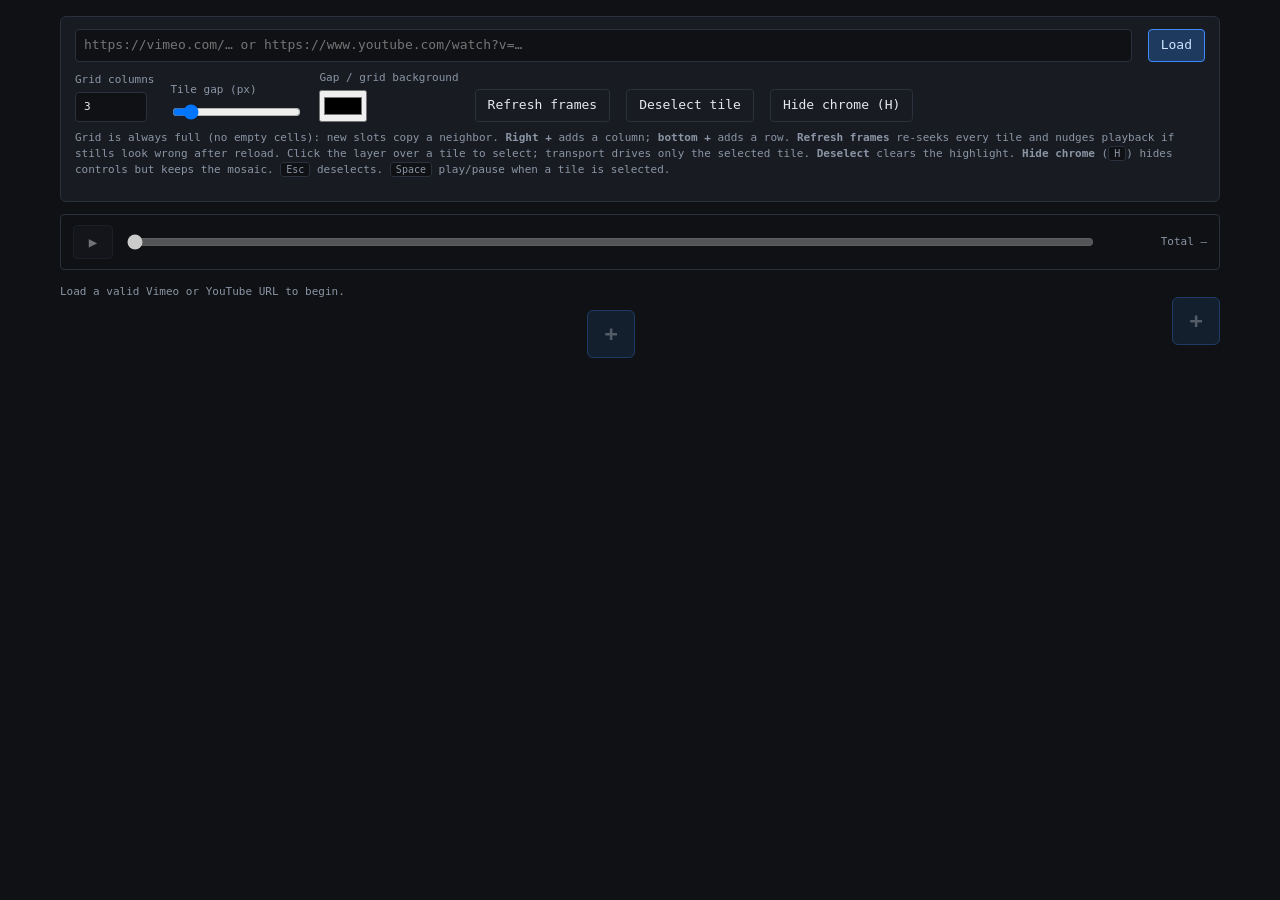
==== mosaic-tool/player.html @ 5d93b3b6 "first commit" ====
<!DOCTYPE html>
<html lang="en">
  <head>
    <meta charset="utf-8" />
    <meta name="viewport" content="width=device-width, initial-scale=1" />
    <title>Video mosaic player</title>
    <link rel="stylesheet" href="styles.css" />
  </head>
  <body>
    <div class="app player-app">
      <section class="chrome">
        <div class="row row-url">
          <input
            type="text"
            id="video-url"
            placeholder="https://vimeo.com/… or https://www.youtube.com/watch?v=…"
          />
          <button type="button" id="load-video" class="primary">Load</button>
        </div>
        <div class="row">
          <label>
            Grid columns
            <input type="number" id="grid-cols" min="1" max="12" value="3" />
          </label>
          <label>
            Tile gap (px)
            <input type="range" id="grid-gap" min="0" max="64" value="6" />
          </label>
          <label>
            Gap / grid background
            <input type="color" id="grid-bg" value="#000000" />
          </label>
          <button type="button" id="refresh-frames">Refresh frames</button>
          <button type="button" id="deselect-tile">Deselect tile</button>
          <button type="button" id="toggle-chrome">Hide chrome (H)</button>
        </div>
        <p class="hint">
          Grid is always full (no empty cells): new slots copy a neighbor. <strong>Right +</strong> adds a
          column; <strong>bottom +</strong> adds a row. <strong>Refresh frames</strong> re-seeks every tile
          and nudges playback if stills look wrong after reload. Click the layer over a tile to select;
          transport drives only the selected tile. <strong>Deselect</strong> clears the highlight.
          <strong>Hide chrome</strong> (<kbd>H</kbd>) hides controls but keeps the mosaic. <kbd>Esc</kbd>
          deselects. <kbd>Space</kbd> play/pause when a tile is selected.
        </p>
      </section>

      <!-- Not .chrome: mosaic stays visible when chrome is hidden -->
      <section class="player-stage">
        <div class="chrome">
          <div class="external-transport" id="transport">
            <button type="button" id="play-pause" class="transport-play" disabled aria-label="Play">▶</button>
            <input type="range" id="seek-bar" min="0" max="0" step="0.1" value="0" disabled />
            <span class="transport-time" id="time-label">Total —</span>
          </div>
        </div>

        <div class="grid-plus-row">
          <div class="grid-plus-col">
            <div id="mosaic-host" class="mosaic-wrap player-mosaic-host"></div>
            <div class="plus-under-wrap chrome">
              <button type="button" class="plus-tile" id="plus-bottom" title="Add row (tiles copy row above)">
                +
              </button>
            </div>
          </div>
          <button
            type="button"
            class="plus-tile plus-tile-side chrome"
            id="plus-right"
            title="Add column (tiles copy right neighbor per row)"
          >
            +
          </button>
        </div>
      </section>
    </div>

    <button type="button" class="floating-show" id="show-ui-float">Show UI</button>

    <script src="player.js"></script>
  </body>
</html>
---- mosaic-tool/styles.css ----
:root {
  --bg: #0f1114;
  --surface: #181c22;
  --border: #2a313c;
  --text: #e6e9ef;
  --muted: #8b95a5;
  --accent: #3d8bfd;
  --danger: #e85d5d;
  font-family: "SF Mono", ui-monospace, monospace;
  font-size: 13px;
}

* {
  box-sizing: border-box;
}

body {
  margin: 0;
  background: var(--bg);
  color: var(--text);
  line-height: 1.45;
}

body.ui-hidden .chrome {
  display: none !important;
}

body.ui-hidden {
  padding: 0;
}

body.ui-hidden .mosaic-wrap {
  max-width: none;
  margin: 0;
  padding: 8px;
}

/* player.html: keep mosaic full-bleed when panels are hidden */
body.ui-hidden .player-app {
  max-width: none;
  margin: 0;
  padding: 8px;
}

body.ui-hidden .player-stage {
  margin: 0;
}

.app {
  max-width: 1100px;
  margin: 0 auto;
  padding: 16px 20px 48px;
}

h1 {
  font-size: 15px;
  font-weight: 600;
  margin: 0 0 12px;
  letter-spacing: 0.02em;
}

h2 {
  font-size: 12px;
  font-weight: 600;
  text-transform: uppercase;
  letter-spacing: 0.06em;
  color: var(--muted);
  margin: 20px 0 8px;
}

section.chrome {
  border: 1px solid var(--border);
  background: var(--surface);
  border-radius: 6px;
  padding: 12px 14px;
  margin-bottom: 12px;
}

.row {
  display: flex;
  flex-wrap: wrap;
  gap: 10px 16px;
  align-items: flex-end;
  margin-bottom: 8px;
}

.row:last-child {
  margin-bottom: 0;
}

label {
  display: flex;
  flex-direction: column;
  gap: 4px;
  color: var(--muted);
  font-size: 11px;
}

input[type="text"],
input[type="number"],
select,
textarea {
  background: var(--bg);
  border: 1px solid var(--border);
  color: var(--text);
  padding: 6px 8px;
  border-radius: 4px;
  min-width: 0;
  font: inherit;
}

textarea {
  width: 100%;
  min-height: 52px;
  resize: vertical;
}

input[type="number"] {
  width: 72px;
}

button {
  font: inherit;
  cursor: pointer;
  border: 1px solid var(--border);
  background: var(--surface);
  color: var(--text);
  padding: 6px 12px;
  border-radius: 4px;
}

button.primary {
  background: #1e3a5f;
  border-color: var(--accent);
  color: #cfe4ff;
}

button.danger {
  border-color: #5c2a2a;
  color: #ffb4b4;
}

button:disabled {
  opacity: 0.45;
  cursor: not-allowed;
}

.hint {
  font-size: 11px;
  color: var(--muted);
  margin-top: 6px;
}

.moments-table {
  width: 100%;
  border-collapse: collapse;
  font-size: 12px;
}

.moments-table th,
.moments-table td {
  border: 1px solid var(--border);
  padding: 6px 8px;
  text-align: left;
}

.moments-table th {
  background: var(--bg);
  color: var(--muted);
  font-weight: 600;
}

.moments-table input[type="text"] {
  width: 100%;
}

.moments-table button {
  padding: 4px 8px;
  font-size: 11px;
}

.preview-box {
  position: relative;
  width: 100%;
  max-width: 640px;
  aspect-ratio: 16 / 9;
  background: #000;
  border: 1px solid var(--border);
  border-radius: 4px;
  overflow: hidden;
}

.preview-box iframe {
  width: 100%;
  height: 100%;
  border: 0;
  display: block;
}

.mosaic-wrap {
  margin-top: 16px;
}

.mosaic-grid {
  display: grid;
  gap: 6px;
  width: 100%;
  max-width: 100%;
  background: #000;
  border: 1px solid var(--border);
  border-radius: 4px;
  /* visible: Vimeo/YouTube playbars sit at bottom edge and can be clipped if hidden */
  overflow: visible;
}

.mosaic-cell {
  position: relative;
  aspect-ratio: 16 / 9;
  background: #111;
  /* Small iframes often hide scrubber; keep a floor so controls stay usable */
  min-height: 168px;
  min-width: 0;
}

.mosaic-cell iframe {
  position: absolute;
  inset: 0;
  width: 100%;
  height: 100%;
  border: 0;
}

.floating-show {
  display: none;
  position: fixed;
  bottom: 12px;
  right: 12px;
  z-index: 99999;
  padding: 8px 12px;
  font-size: 11px;
  opacity: 0.35;
}

body.ui-hidden .floating-show {
  display: block;
}

.floating-show:hover {
  opacity: 1;
}

kbd {
  font: inherit;
  font-size: 10px;
  padding: 1px 5px;
  border: 1px solid var(--border);
  border-radius: 3px;
  background: var(--bg);
}

/* --- player.html layout --- */

.player-app {
  max-width: 1200px;
}

.row-url {
  align-items: center;
}

.row-url #video-url {
  flex: 1;
  min-width: 320px;
}

.external-transport {
  display: flex;
  align-items: center;
  gap: 12px;
  padding: 10px 12px;
  margin-bottom: 14px;
  background: var(--bg);
  border: 1px solid var(--border);
  border-radius: 4px;
}

.transport-play {
  flex: 0 0 auto;
  min-width: 40px;
  font-size: 14px;
}

.external-transport input[type="range"] {
  flex: 1;
  min-width: 80px;
  accent-color: var(--accent);
}

.transport-time {
  flex: 0 0 auto;
  font-variant-numeric: tabular-nums;
  color: var(--muted);
  font-size: 11px;
  min-width: 9em;
  text-align: right;
}

.grid-plus-row {
  display: flex;
  flex-direction: row;
  align-items: stretch;
  gap: 10px;
}

.grid-plus-col {
  flex: 1;
  min-width: 0;
  display: flex;
  flex-direction: column;
  align-items: stretch;
  gap: 10px;
}

.plus-under-wrap {
  display: flex;
  justify-content: center;
}

.plus-tile {
  width: 48px;
  min-height: 48px;
  padding: 0;
  font-size: 22px;
  line-height: 1;
  font-weight: 600;
  border-radius: 6px;
  border-color: var(--accent);
  color: #cfe4ff;
  background: #1e3a5f;
  align-self: center;
}

.plus-tile-side {
  flex: 0 0 48px;
  width: 48px;
  min-width: 48px;
  align-self: center;
}

.plus-tile:disabled {
  opacity: 0.35;
}

.player-mosaic-host {
  margin-top: 0;
}

.player-stage {
  margin-top: 4px;
}

input[type="color"]#grid-bg {
  width: 48px;
  height: 32px;
  padding: 2px;
  cursor: pointer;
}

/* player.html: clip video; selection drawn on hit layer above iframe */
.player-app .mosaic-cell {
  overflow: hidden;
}

.player-app .mosaic-cell-hit.mosaic-cell-hit--selected {
  outline: none;
  box-shadow: inset 0 0 0 4px var(--accent);
  z-index: 6;
}

/* player.html: iframes steal clicks; hit layer receives selection */
.player-app .mosaic-cell-hit {
  position: absolute;
  inset: 0;
  z-index: 5;
  cursor: pointer;
  background: transparent;
}

.player-app .tile-current-time {
  position: absolute;
  left: 8px;
  bottom: 8px;
  display: none;
  pointer-events: none;
  background: rgba(0, 0, 0, 0.65);
  border: 1px solid rgba(255, 255, 255, 0.2);
  border-radius: 4px;
  padding: 2px 6px;
  font-size: 11px;
  line-height: 1.2;
  color: #fff;
  font-variant-numeric: tabular-nums;
}

.player-app .mosaic-cell-hit--selected .tile-current-time {
  display: block;
}
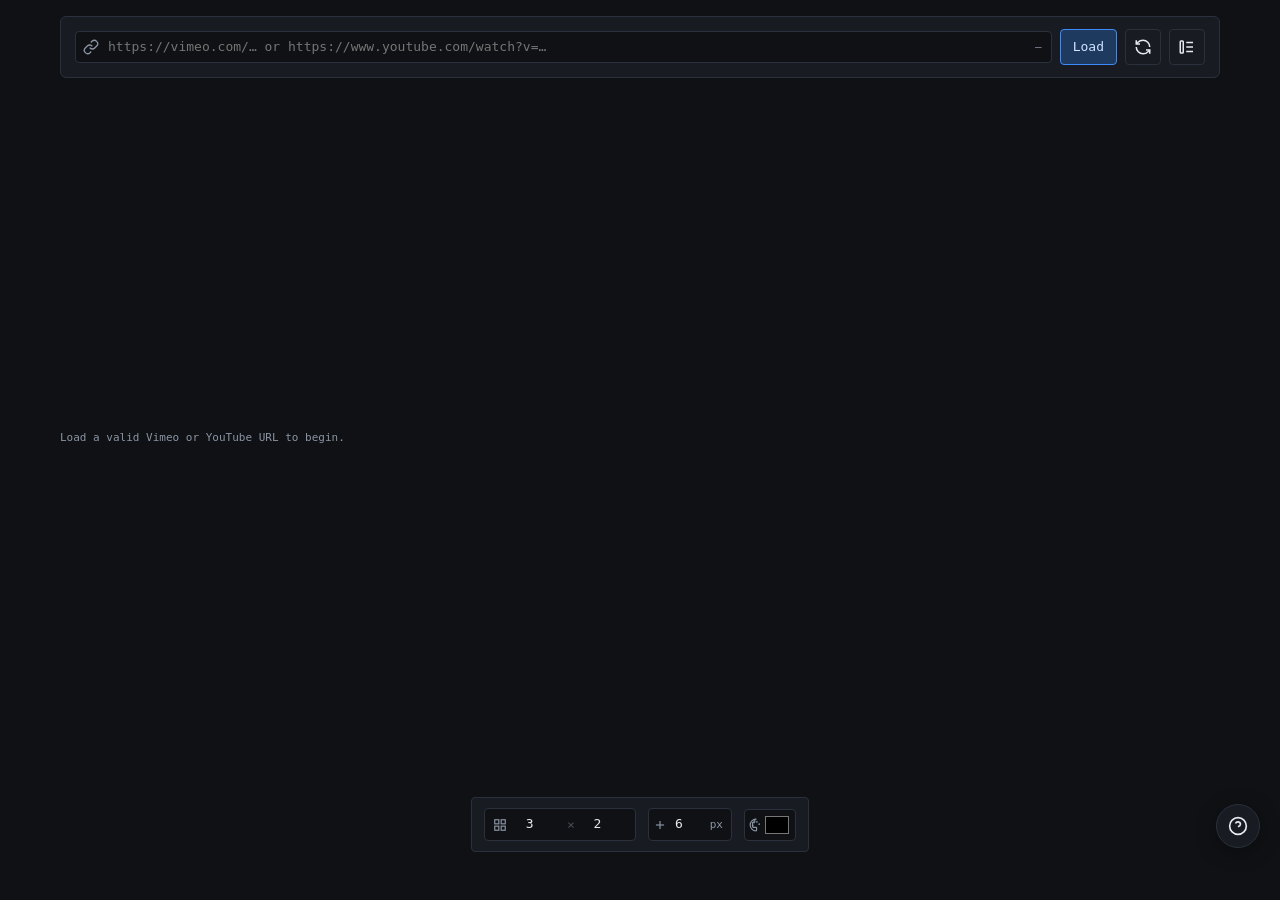
==== commit 7f160b44: "Enhance player interface with improved URL input and grid configuration. Added icons for buttons, in" ====
--- a/mosaic-tool/player.html
+++ b/mosaic-tool/player.html
@@ -3,6 +3,7 @@
   <head>
     <meta charset="utf-8" />
     <meta name="viewport" content="width=device-width, initial-scale=1" />
+    <link rel="icon" href="vimeo-grid-favicon.png" type="image/png" />
     <title>Video mosaic player</title>
     <link rel="stylesheet" href="styles.css" />
   </head>
@@ -10,73 +11,175 @@
     <div class="app player-app">
       <section class="chrome">
         <div class="row row-url">
-          <input
-            type="text"
-            id="video-url"
-            placeholder="https://vimeo.com/… or https://www.youtube.com/watch?v=…"
-          />
+          <div class="url-field-wrap input-with-icon">
+            <span class="input-icon" aria-hidden="true">
+              <svg width="16" height="16" viewBox="0 0 24 24" fill="none" stroke="currentColor" stroke-width="2">
+                <path d="M10 13a5 5 0 0 0 7.54.54l3-3a5 5 0 0 0-7.07-7.07l-1.72 1.71" />
+                <path d="M14 11a5 5 0 0 0-7.54-.54l-3 3a5 5 0 0 0 7.07 7.07l1.71-1.71" />
+              </svg>
+            </span>
+            <input
+              type="text"
+              id="video-url"
+              title="Vimeo or YouTube URL"
+              placeholder="https://vimeo.com/… or https://www.youtube.com/watch?v=…"
+            />
+            <span class="duration-badge" id="duration-badge" title="Video duration">—</span>
+          </div>
           <button type="button" id="load-video" class="primary">Load</button>
+          <button
+            type="button"
+            id="refresh-frames"
+            class="icon-btn"
+            title="Refresh frames"
+            aria-label="Refresh frames"
+          >
+            <svg width="18" height="18" viewBox="0 0 24 24" fill="none" stroke="currentColor" stroke-width="2">
+              <path d="M21 12a9 9 0 0 0-9-9 9.75 9.75 0 0 0-6.74 2.74L3 8" />
+              <path d="M3 3v5h5" />
+              <path d="M3 12a9 9 0 0 0 9 9 9.75 9.75 0 0 0 6.74-2.74L21 16" />
+              <path d="M16 16h5v5" />
+            </svg>
+          </button>
+          <button
+            type="button"
+            id="toggle-chrome"
+            class="icon-btn"
+            title="Hide controls (H)"
+            aria-label="Hide controls"
+          >
+            <svg width="18" height="18" viewBox="0 0 24 24" fill="none" stroke="currentColor" stroke-width="2">
+              <rect x="3" y="4" width="4" height="16" rx="1" />
+              <line x1="11" y1="6" x2="20" y2="6" />
+              <line x1="11" y1="12" x2="20" y2="12" />
+              <line x1="11" y1="18" x2="20" y2="18" />
+            </svg>
+          </button>
         </div>
-        <div class="row">
-          <label>
-            Grid columns
-            <input type="number" id="grid-cols" min="1" max="12" value="3" />
-          </label>
-          <label>
-            Tile gap (px)
-            <input type="range" id="grid-gap" min="0" max="64" value="6" />
-          </label>
-          <label>
-            Gap / grid background
-            <input type="color" id="grid-bg" value="#000000" />
-          </label>
-          <button type="button" id="refresh-frames">Refresh frames</button>
-          <button type="button" id="deselect-tile">Deselect tile</button>
-          <button type="button" id="toggle-chrome">Hide chrome (H)</button>
-        </div>
-        <p class="hint">
-          Grid is always full (no empty cells): new slots copy a neighbor. <strong>Right +</strong> adds a
-          column; <strong>bottom +</strong> adds a row. <strong>Refresh frames</strong> re-seeks every tile
-          and nudges playback if stills look wrong after reload. Click the layer over a tile to select;
-          transport drives only the selected tile. <strong>Deselect</strong> clears the highlight.
-          <strong>Hide chrome</strong> (<kbd>H</kbd>) hides controls but keeps the mosaic. <kbd>Esc</kbd>
-          deselects. <kbd>Space</kbd> play/pause when a tile is selected.
-        </p>
       </section>
 
-      <!-- Not .chrome: mosaic stays visible when chrome is hidden -->
       <section class="player-stage">
-        <div class="chrome">
-          <div class="external-transport" id="transport">
-            <button type="button" id="play-pause" class="transport-play" disabled aria-label="Play">▶</button>
-            <input type="range" id="seek-bar" min="0" max="0" step="0.1" value="0" disabled />
-            <span class="transport-time" id="time-label">Total —</span>
+        <div class="player-stage-mosaic-region">
+          <div
+            id="global-refresh-progress"
+            class="linear-progress linear-progress--indeterminate"
+            aria-hidden="true"
+            aria-busy="false"
+          >
+            <div class="linear-progress__track">
+              <div class="linear-progress__bar"></div>
+            </div>
           </div>
+
+          <div id="mosaic-host" class="mosaic-wrap player-mosaic-host"></div>
         </div>
 
-        <div class="grid-plus-row">
-          <div class="grid-plus-col">
-            <div id="mosaic-host" class="mosaic-wrap player-mosaic-host"></div>
-            <div class="plus-under-wrap chrome">
-              <button type="button" class="plus-tile" id="plus-bottom" title="Add row (tiles copy row above)">
-                +
-              </button>
+        <div class="chrome chrome-transport">
+          <div class="chrome-transport-inner">
+            <div class="transport-panel transport-panel--layout" id="transport-panel-layout">
+              <div class="external-transport external-transport--layout">
+              <span class="grid-dims-combo input-with-icon" title="Columns × rows — mosaic grid size">
+                <span class="input-icon" aria-hidden="true">
+                  <svg width="14" height="14" viewBox="0 0 24 24" fill="none" stroke="currentColor" stroke-width="2">
+                    <rect x="3" y="3" width="7" height="7" />
+                    <rect x="14" y="3" width="7" height="7" />
+                    <rect x="14" y="14" width="7" height="7" />
+                    <rect x="3" y="14" width="7" height="7" />
+                  </svg>
+                </span>
+                <input
+                  type="number"
+                  id="grid-cols"
+                  min="1"
+                  max="12"
+                  value="3"
+                  class="grid-dim-input"
+                  title="Columns"
+                  aria-label="Columns"
+                />
+                <span class="grid-dims-x" aria-hidden="true">×</span>
+                <input
+                  type="number"
+                  id="grid-rows"
+                  min="1"
+                  max="12"
+                  value="2"
+                  class="grid-dim-input"
+                  title="Rows"
+                  aria-label="Rows"
+                />
+              </span>
+
+              <span class="input-with-icon input-with-icon--block gap-field-wrap" title="Gap between tiles">
+                <span class="input-icon" aria-hidden="true">
+                  <svg width="14" height="14" viewBox="0 0 24 24" fill="none" stroke="currentColor" stroke-width="2">
+                    <line x1="12" y1="5" x2="12" y2="19" />
+                    <line x1="5" y1="12" x2="19" y2="12" />
+                  </svg>
+                </span>
+                <input type="number" id="grid-gap" min="0" max="64" step="1" value="6" class="input-gap" />
+                <span class="gap-suffix" aria-hidden="true">px</span>
+              </span>
+
+              <span
+                class="input-with-icon input-with-icon--block input-with-icon--color"
+                title="Grid background color"
+              >
+                <span class="input-icon" aria-hidden="true">
+                  <svg width="14" height="14" viewBox="0 0 24 24" fill="none" stroke="currentColor" stroke-width="2">
+                    <circle cx="13.5" cy="6.5" r=".5" fill="currentColor" />
+                    <circle cx="17.5" cy="10.5" r=".5" fill="currentColor" />
+                    <circle cx="8.5" cy="7.5" r=".5" fill="currentColor" />
+                    <circle cx="6.5" cy="12.5" r=".5" fill="currentColor" />
+                    <path d="M12 2C6.5 2 2 6.5 2 12s4.5 10 10 10c.55 0 1-.45 1-1v-4c0-.55-.45-1-1-1H8c-1.1 0-2-.9-2-2V9c0-1.1.9-2 2-2h1c.55 0 1-.45 1-1V3.5c0-.55-.45-1-1-1C12.33 2 12.17 2 12 2z" />
+                  </svg>
+                </span>
+                <input type="color" id="grid-bg" value="#000000" aria-label="Grid fill color" />
+              </span>
+              </div>
+            </div>
+
+            <div
+              class="transport-panel transport-panel--playback transport-panel--hidden"
+              id="transport-panel-playback"
+            >
+              <div class="external-transport" id="transport">
+                <button type="button" id="play-pause" class="transport-play" disabled aria-label="Play">▶</button>
+                <input type="range" id="seek-bar" min="0" max="0" step="0.1" value="0" disabled />
+                <span class="transport-time" id="time-label">0:00</span>
+              </div>
             </div>
           </div>
-          <button
-            type="button"
-            class="plus-tile plus-tile-side chrome"
-            id="plus-right"
-            title="Add column (tiles copy right neighbor per row)"
-          >
-            +
-          </button>
         </div>
       </section>
     </div>
 
     <button type="button" class="floating-show" id="show-ui-float">Show UI</button>
 
+    <button type="button" id="help-open" class="icon-btn help-fab" title="Shortcuts and help" aria-label="Help">
+      <svg width="20" height="20" viewBox="0 0 24 24" fill="none" stroke="currentColor" stroke-width="2">
+        <circle cx="12" cy="12" r="10" />
+        <path d="M9.09 9a3 3 0 0 1 5.83 1c0 2-3 3-3 3" />
+        <line x1="12" y1="17" x2="12.01" y2="17" />
+      </svg>
+    </button>
+
+    <dialog id="help-dialog" class="help-dialog">
+      <div class="help-dialog__inner">
+        <header class="help-dialog__header">
+          <h2>Shortcuts</h2>
+          <button type="button" id="help-close" class="icon-btn help-dialog__close" aria-label="Close">×</button>
+        </header>
+        <ul class="help-dialog__list">
+          <li><kbd>H</kbd> — Hide or show the control panels (mosaic stays visible).</li>
+          <li><kbd>Esc</kbd> — Deselect the selected tile.</li>
+          <li><kbd>Space</kbd> — Play or pause the selected tile (when a tile is selected).</li>
+          <li><kbd>Delete</kbd> / <kbd>Backspace</kbd> — Remove the selected tile from the grid.</li>
+        </ul>
+        <p class="help-dialog__footer-note">More help topics can go here later.</p>
+      </div>
+    </dialog>
+
     <script src="player.js"></script>
   </body>
 </html>
--- a/mosaic-tool/styles.css
+++ b/mosaic-tool/styles.css
@@ -44,6 +44,10 @@
 
 body.ui-hidden .player-stage {
   margin: 0;
+  flex: 1;
+  min-height: 0;
+  display: flex;
+  flex-direction: column;
 }
 
 .app {
@@ -151,6 +155,11 @@
   margin-top: 6px;
 }
 
+.hint--compact {
+  margin-top: 4px;
+  margin-bottom: 0;
+}
+
 .moments-table {
   width: 100%;
   border-collapse: collapse;
@@ -207,7 +216,6 @@
   width: 100%;
   max-width: 100%;
   background: #000;
-  border: 1px solid var(--border);
   border-radius: 4px;
   /* visible: Vimeo/YouTube playbars sit at bottom edge and can be clipped if hidden */
   overflow: visible;
@@ -220,6 +228,27 @@
   /* Small iframes often hide scrubber; keep a floor so controls stay usable */
   min-height: 168px;
   min-width: 0;
+}
+
+.mosaic-cell-drag-handle {
+  position: absolute;
+  top: 6px;
+  right: 6px;
+  z-index: 10;
+  width: 24px;
+  height: 24px;
+  padding: 0;
+  border-radius: 999px;
+  border-color: rgba(255, 255, 255, 0.3);
+  background: rgba(0, 0, 0, 0.6);
+  color: #fff;
+  font-size: 14px;
+  line-height: 1;
+  cursor: grab;
+}
+
+.mosaic-cell-drag-handle:active {
+  cursor: grabbing;
 }
 
 .mosaic-cell iframe {
@@ -260,17 +289,354 @@
 
 /* --- player.html layout --- */
 
-.player-app {
+.app.player-app {
+  display: flex;
+  flex-direction: column;
+  min-height: 100vh;
   max-width: 1200px;
+  box-sizing: border-box;
+}
+
+.player-app > section.chrome:first-child {
+  margin-bottom: 20px;
+  flex-shrink: 0;
+}
+
+.player-stage {
+  position: relative;
+  flex: 1;
+  min-height: 0;
+  display: flex;
+  flex-direction: column;
+  align-items: stretch;
+  width: 100%;
+}
+
+.player-stage-mosaic-region {
+  flex: 1;
+  min-height: 0;
+  width: 100%;
+  display: flex;
+  flex-direction: column;
+  align-items: center;
+  justify-content: center;
+}
+
+.player-stage-mosaic-region .linear-progress--indeterminate {
+  align-self: stretch;
+  width: 100%;
+  flex-shrink: 0;
+}
+
+.player-app .player-mosaic-host {
+  flex-shrink: 0;
 }
 
 .row-url {
   align-items: center;
-}
-
-.row-url #video-url {
+  flex-wrap: nowrap;
+  gap: 8px;
+}
+
+.row-url .primary {
+  min-height: 36px;
+  align-self: center;
+}
+
+.row-url .url-field-wrap {
   flex: 1;
-  min-width: 320px;
+  min-width: 200px;
+}
+
+.url-field-wrap {
+  position: relative;
+  display: flex;
+  align-items: stretch;
+}
+
+.url-field-wrap.input-with-icon #video-url {
+  width: 100%;
+  min-width: 0;
+  padding-left: 32px;
+  padding-right: 120px;
+}
+
+.input-with-icon {
+  position: relative;
+  display: block;
+}
+
+.input-with-icon .input-icon {
+  position: absolute;
+  left: 8px;
+  top: 50%;
+  transform: translateY(-50%);
+  color: var(--muted);
+  pointer-events: none;
+  display: flex;
+  align-items: center;
+  justify-content: center;
+}
+
+.input-with-icon--inline {
+  display: inline-flex;
+  align-items: center;
+}
+
+.input-with-icon--inline .input-icon {
+  position: static;
+  transform: none;
+  margin-right: 2px;
+}
+
+.input-with-icon--block {
+  display: flex;
+  flex-direction: row;
+  align-items: center;
+  gap: 0;
+  background: var(--bg);
+  border: 1px solid var(--border);
+  border-radius: 4px;
+  padding-left: 4px;
+  min-height: 31px;
+}
+
+.input-with-icon--block .input-icon {
+  position: static;
+  transform: none;
+  flex-shrink: 0;
+}
+
+.input-with-icon--block input {
+  border: 0;
+  background: transparent;
+  flex: 1;
+  min-width: 0;
+}
+
+.input-gap {
+  width: 56px;
+}
+
+.gap-field-wrap {
+  position: relative;
+}
+
+.gap-field-wrap .input-gap {
+  padding-right: 28px;
+  width: 64px;
+}
+
+.gap-suffix {
+  position: absolute;
+  right: 8px;
+  top: 50%;
+  transform: translateY(-50%);
+  pointer-events: none;
+  font-size: 11px;
+  color: var(--muted);
+  user-select: none;
+}
+
+.icon-btn {
+  display: inline-flex;
+  align-items: center;
+  justify-content: center;
+  width: 36px;
+  height: 36px;
+  padding: 0;
+  flex-shrink: 0;
+  border-radius: 4px;
+  color: var(--text);
+}
+
+.icon-btn:hover {
+  border-color: var(--accent);
+  color: #cfe4ff;
+}
+
+.icon-btn svg {
+  display: block;
+}
+
+.input-with-icon--color {
+  padding: 2px 4px;
+  min-height: 31px;
+}
+
+.input-with-icon--color input[type="color"] {
+  width: 28px;
+  height: 26px;
+  min-height: 26px;
+  padding: 0;
+  border: 0;
+  border-radius: 3px;
+  cursor: pointer;
+}
+
+.duration-badge {
+  position: absolute;
+  right: 10px;
+  top: 50%;
+  transform: translateY(-50%);
+  pointer-events: none;
+  font-size: 11px;
+  color: var(--muted);
+  font-variant-numeric: tabular-nums;
+  max-width: 45%;
+  text-align: right;
+  white-space: nowrap;
+  overflow: hidden;
+  text-overflow: ellipsis;
+}
+
+.grid-dims-combo {
+  display: inline-flex;
+  flex-direction: row;
+  align-items: center;
+  gap: 8px;
+  background: var(--bg);
+  border: 1px solid var(--border);
+  border-radius: 4px;
+  padding: 2px 8px;
+}
+
+.grid-dims-combo.input-with-icon {
+  position: relative;
+  padding-left: 30px;
+}
+
+.grid-dims-combo.input-with-icon .input-icon {
+  position: absolute;
+  left: 8px;
+  top: 50%;
+  transform: translateY(-50%);
+  margin: 0;
+}
+
+.grid-dims-combo .grid-dim-input {
+  width: 44px;
+  border: 0;
+  background: transparent;
+  text-align: center;
+  padding: 4px 2px;
+}
+
+.grid-dims-combo .grid-dims-x {
+  color: var(--muted);
+  opacity: 0.45;
+  font-size: 13px;
+  user-select: none;
+  line-height: 1;
+}
+
+/* Material-style indeterminate linear progress (refresh only) */
+.linear-progress--indeterminate {
+  display: none;
+  width: 100%;
+  height: 4px;
+  margin-bottom: 8px;
+  overflow: hidden;
+  border-radius: 2px;
+  background: rgba(255, 255, 255, 0.06);
+}
+
+.linear-progress--indeterminate.is-active {
+  display: block;
+}
+
+.linear-progress__track {
+  position: relative;
+  width: 100%;
+  height: 100%;
+  overflow: hidden;
+}
+
+.linear-progress__bar {
+  position: absolute;
+  top: 0;
+  left: -35%;
+  width: 35%;
+  height: 100%;
+  border-radius: 1px;
+  background: var(--accent);
+  animation: linear-indeterminate-slide 1.25s cubic-bezier(0.4, 0, 0.2, 1) infinite;
+}
+
+@keyframes linear-indeterminate-slide {
+  0% {
+    left: -35%;
+  }
+  60%,
+  100% {
+    left: 100%;
+  }
+}
+
+.player-app .tile-progress {
+  position: absolute;
+  top: 0;
+  left: 0;
+  right: 0;
+  height: 4px;
+  z-index: 4;
+  pointer-events: none;
+  overflow: hidden;
+  opacity: 0;
+  background: rgba(0, 0, 0, 0.25);
+  border-radius: 0 0 1px 1px;
+}
+
+.player-app .tile-progress.tile-progress--active {
+  opacity: 1;
+}
+
+.player-app .tile-progress-indeterminate {
+  position: absolute;
+  top: 0;
+  left: -40%;
+  width: 40%;
+  height: 100%;
+  background: var(--accent);
+  animation: linear-indeterminate-slide 1.25s cubic-bezier(0.4, 0, 0.2, 1) infinite;
+}
+
+.chrome-transport {
+  margin-top: 20px;
+  flex-shrink: 0;
+  margin-bottom: 0;
+}
+
+.chrome-transport-inner {
+  display: flex;
+  flex-direction: column;
+  align-items: stretch;
+  gap: 0;
+  width: 100%;
+}
+
+.transport-panel--hidden {
+  display: none !important;
+}
+
+.transport-panel--layout {
+  display: flex;
+  justify-content: center;
+  width: 100%;
+}
+
+.external-transport--layout {
+  flex: 0 1 auto;
+  width: auto;
+  max-width: 100%;
+  min-width: 0;
+  flex-wrap: wrap;
+  justify-content: center;
+}
+
+.transport-panel--playback {
+  width: 100%;
+  min-width: 0;
 }
 
 .external-transport {
@@ -278,10 +644,16 @@
   align-items: center;
   gap: 12px;
   padding: 10px 12px;
-  margin-bottom: 14px;
-  background: var(--bg);
+  margin-bottom: 0;
+  background: var(--surface);
   border: 1px solid var(--border);
   border-radius: 4px;
+}
+
+.transport-panel--playback .external-transport {
+  flex: 1;
+  min-width: 200px;
+  width: 100%;
 }
 
 .transport-play {
@@ -353,22 +725,103 @@
 
 .player-mosaic-host {
   margin-top: 0;
-}
-
-.player-stage {
-  margin-top: 4px;
-}
-
-input[type="color"]#grid-bg {
-  width: 48px;
+  width: 100%;
+  max-width: 100%;
+}
+
+.help-fab {
+  position: fixed;
+  bottom: 52px;
+  right: 20px;
+  z-index: 99990;
+  width: 44px;
+  height: 44px;
+  border-radius: 999px;
+  box-shadow: 0 4px 20px rgba(0, 0, 0, 0.35);
+  background: var(--surface);
+}
+
+.help-fab:hover {
+  border-color: var(--accent);
+}
+
+body.ui-hidden .help-fab {
+  opacity: 0.92;
+}
+
+.help-dialog {
+  max-width: 420px;
+  width: calc(100% - 32px);
+  padding: 0;
+  border: 1px solid var(--border);
+  border-radius: 8px;
+  background: var(--surface);
+  color: var(--text);
+  box-shadow: 0 16px 48px rgba(0, 0, 0, 0.45);
+}
+
+.help-dialog::backdrop {
+  background: rgba(0, 0, 0, 0.55);
+}
+
+.help-dialog__inner {
+  padding: 16px 18px 18px;
+}
+
+.help-dialog__header {
+  display: flex;
+  align-items: center;
+  justify-content: space-between;
+  gap: 12px;
+  margin-bottom: 12px;
+}
+
+.help-dialog__header h2 {
+  margin: 0;
+  font-size: 14px;
+  font-weight: 600;
+  text-transform: none;
+  letter-spacing: normal;
+  color: var(--text);
+}
+
+.help-dialog__close {
+  font-size: 22px;
+  line-height: 1;
+  width: 32px;
   height: 32px;
-  padding: 2px;
-  cursor: pointer;
+}
+
+.help-dialog__list {
+  margin: 0;
+  padding-left: 18px;
+  font-size: 12px;
+  line-height: 1.55;
+  color: var(--muted);
+}
+
+.help-dialog__list li {
+  margin-bottom: 8px;
+}
+
+.help-dialog__footer-note {
+  margin: 14px 0 0;
+  font-size: 11px;
+  color: var(--muted);
+  font-style: italic;
 }
 
 /* player.html: clip video; selection drawn on hit layer above iframe */
 .player-app .mosaic-cell {
   overflow: hidden;
+}
+
+/* Avoid native marquee/text selection while dragging tiles */
+.player-app .mosaic-grid,
+.player-app .mosaic-cell,
+.player-app .mosaic-cell-hit {
+  user-select: none;
+  -webkit-user-select: none;
 }
 
 .player-app .mosaic-cell-hit.mosaic-cell-hit--selected {
